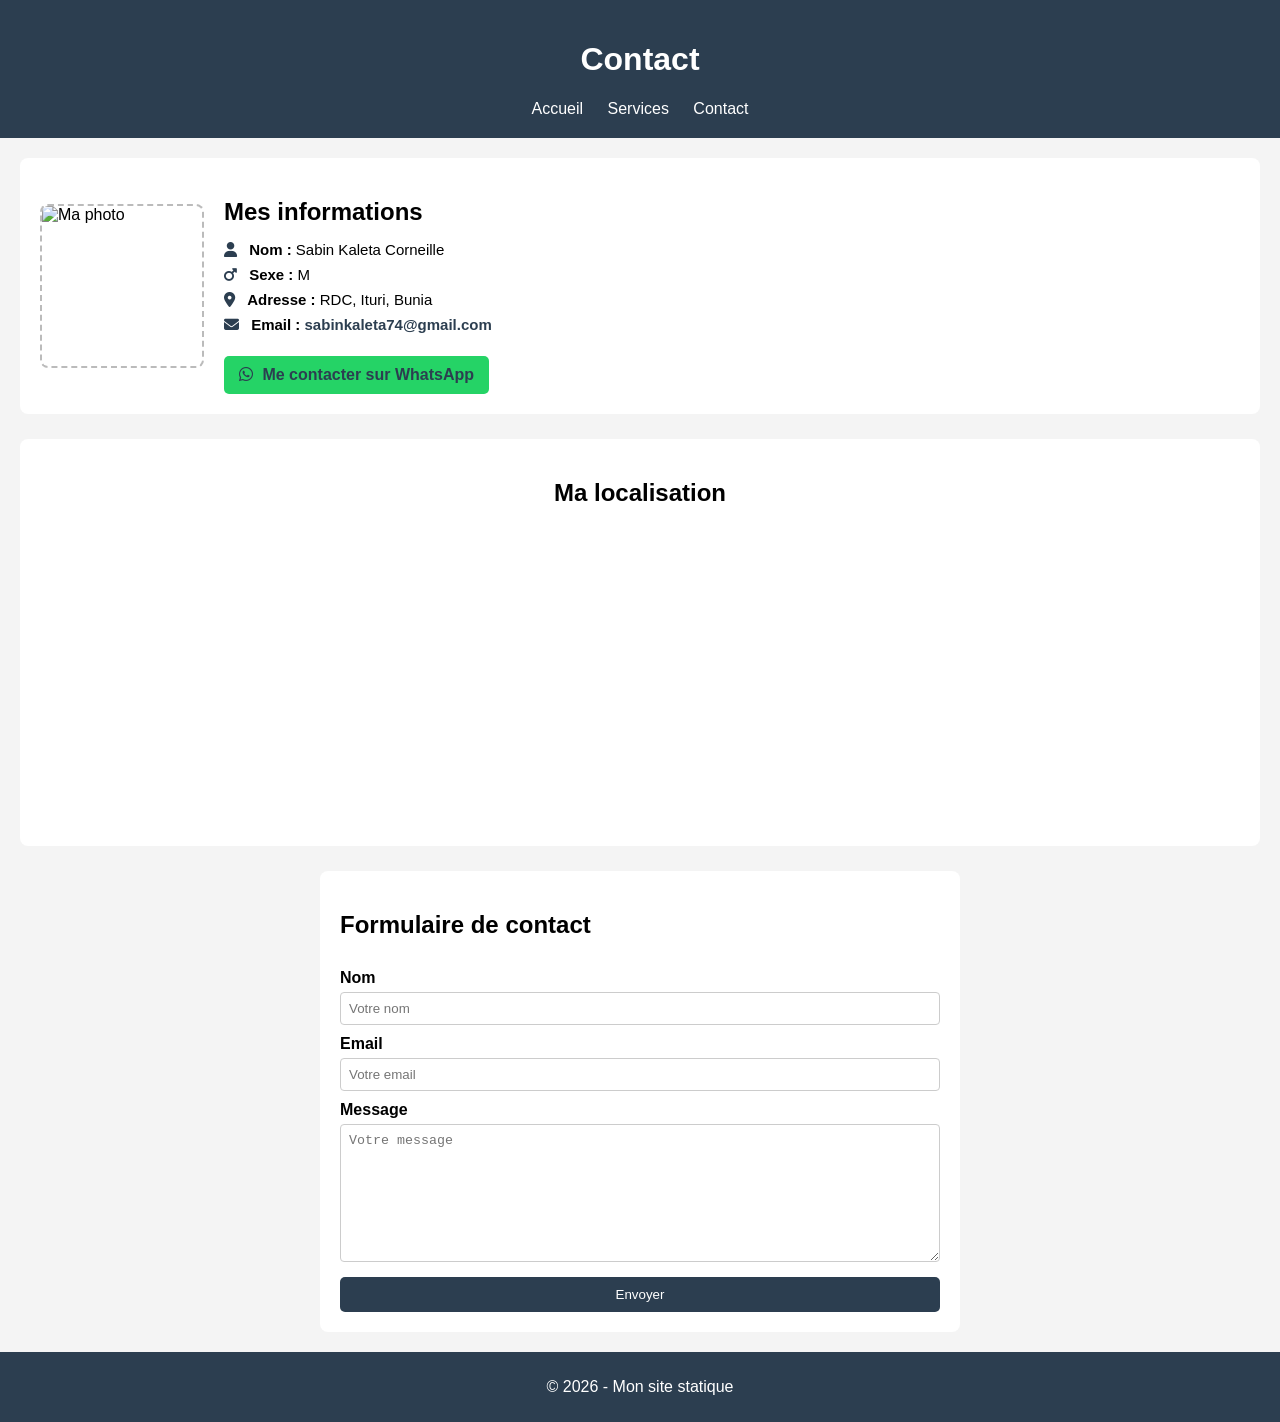
==== contact.html @ d9edfa47 "Add files via upload" ====
<!DOCTYPE html>
<html lang="fr">

<head>
    <meta charset="UTF-8">
    <title>Contact</title>

    <link rel="stylesheet" href="style.css">

    <!-- Icônes Font Awesome -->
    <link rel="stylesheet" href="https://cdnjs.cloudflare.com/ajax/libs/font-awesome/6.5.0/css/all.min.css">
</head>

<body>

    <header>
        <h1>Contact</h1>
        <nav>
            <a href="index.html">Accueil</a>
            <a href="services.html">Services</a>
            <a href="contact.html">Contact</a>
        </nav>
    </header>

    <main>

        <!-- INFOS PERSONNELLES -->
        <section class="contact-info">

            <div class="photo-zone">
                <img src="CORNEILLE.jpg" alt="Ma photo">
            </div>

            <div class="infos">
                <h2>Mes informations</h2>

                <p><i class="fas fa-user"></i> <strong>Nom :</strong> Sabin Kaleta Corneille</p>
                <p><i class="fas fa-mars"></i> <strong>Sexe :</strong> M</p>
                <p><i class="fas fa-location-dot"></i> <strong>Adresse :</strong> RDC, Ituri, Bunia</p>
                <p>
                    <i class="fas fa-envelope"></i>
                    <strong>Email :</strong>
                    <a href="mailto:sabinkaleta74@gmail.com">
                        sabinkaleta74@gmail.com
                    </a>
                </p>

                <!-- BOUTON WHATSAPP -->
                <a class="whatsapp-btn" href="https://wa.me/243000000000" target="_blank">
                    <i class="fab fa-whatsapp"></i> Me contacter sur WhatsApp
                </a>
            </div>

        </section>
        <!-- CARTE GOOGLE MAPS -->
        <section class="map">
            <h2>Ma localisation</h2>

            <iframe src="https://www.google.com/maps?q=Bunia,Ituri,RDC&output=embed" loading="lazy">
            </iframe>
        </section>


        <!-- FORMULAIRE -->
        <section class="contact">
            <h2>Formulaire de contact</h2>

            <form>
                <label>Nom</label>
                <input type="text" placeholder="Votre nom">

                <label>Email</label>
                <input type="email" placeholder="Votre email">

                <label>Message</label>
                <textarea placeholder="Votre message"></textarea>

                <button type="submit">Envoyer</button>
            </form>
        </section>

    </main>

    <footer>
        <p>© 2026 - Mon site statique</p>
    </footer>

</body>

</html>
---- style.css ----
body {
    font-family: Arial, sans-serif;
    margin: 0;
    background-color: #f4f4f4;
}

/* En-tête */
header {
    background-color: #2c3e50;
    color: white;
    padding: 20px;
    text-align: center;
}

nav a {
    color: white;
    margin: 0 10px;
    text-decoration: none;
}

/* Contenu */
main {
    padding: 20px;
}

section {
    background: white;
    padding: 15px;
    margin-bottom: 15px;
    border-radius: 5px;
}

/* Pied de page */
footer {
    background-color: #2c3e50;
    color: white;
    text-align: center;
    padding: 10px;
}
/* Services */
.services {
    display: flex;
    gap: 20px;
    justify-content: center;
    flex-wrap: wrap;
}

.service {
    background: white;
    width: 280px;
    padding: 20px;
    text-align: center;
    border-radius: 8px;
    box-shadow: 0 0 10px rgba(0,0,0,0.1);
}

.service i {
    font-size: 50px;
    color: #2c3e50;
    margin-bottom: 15px;
}

.service h2 {
    margin-bottom: 10px;
}
/* Contact */
.contact {
    max-width: 500px;
    margin: auto;
    background: white;
    padding: 20px;
    border-radius: 8px;
}

.contact form {
    display: flex;
    flex-direction: column;
}

.contact label {
    margin-top: 10px;
    font-weight: bold;
}

.contact input,
.contact textarea {
    padding: 8px;
    margin-top: 5px;
    border-radius: 4px;
    border: 1px solid #ccc;
}

.contact textarea {
    min-height: 100px;
}

.contact button {
    margin-top: 15px;
    padding: 10px;
    background-color: #2c3e50;
    color: white;
    border: none;
    border-radius: 5px;
    cursor: pointer;
}
/* Infos de contact */
.contact-info {
    display: flex;
    gap: 20px;
    background: white;
    padding: 20px;
    border-radius: 8px;
    margin-bottom: 20px;
    align-items: center;
    flex-wrap: wrap;
}

.photo-zone {
    width: 150px;
    height: 150px;
    border: 2px dashed #ccc;
    display: flex;
    align-items: center;
    justify-content: center;
}

.photo-zone img {
    width: 100%;
    height: 100%;
    object-fit: cover;
}

.infos {
    flex: 1;
}

.infos h2 {
    margin-bottom: 10px;
}

.infos a {
    color: #2c3e50;
    text-decoration: none;
    font-weight: bold;
}
/* ================= CONTACT INFOS ================= */

.contact-info {
    display: flex;
    gap: 20px;
    background: white;
    padding: 20px;
    border-radius: 8px;
    margin-bottom: 25px;
    align-items: center;
    flex-wrap: wrap;
}

.photo-zone {
    width: 160px;
    height: 160px;
    border: 2px dashed #bbb;
    border-radius: 8px;
    overflow: hidden;
}

.photo-zone img {
    width: 100%;
    height: 100%;
    object-fit: cover;
}

.infos {
    flex: 1;
}

.infos h2 {
    margin-bottom: 15px;
}

.infos p {
    margin: 8px 0;
    font-size: 15px;
}

.infos i {
    color: #2c3e50;
    margin-right: 8px;
}

.infos a {
    color: #2c3e50;
    text-decoration: none;
    font-weight: bold;
}

/* WhatsApp */
.whatsapp-btn {
    display: inline-block;
    margin-top: 15px;
    padding: 10px 15px;
    background-color: #25d366;
    color: white;
    border-radius: 5px;
    text-decoration: none;
}

.whatsapp-btn i {
    margin-right: 5px;
}

/* ================= FORMULAIRE ================= */

.contact {
    max-width: 600px;
    margin: auto;
    background: white;
    padding: 20px;
    border-radius: 8px;
}

.contact form {
    display: flex;
    flex-direction: column;
}

.contact label {
    margin-top: 10px;
    font-weight: bold;
}

.contact input,
.contact textarea {
    padding: 8px;
    margin-top: 5px;
    border-radius: 4px;
    border: 1px solid #ccc;
}

.contact textarea {
    min-height: 120px;
}

.contact button {
    margin-top: 15px;
    padding: 10px;
    background-color: #2c3e50;
    color: white;
    border: none;
    border-radius: 5px;
    cursor: pointer;
}

/* ================= RESPONSIVE MOBILE ================= */

@media (max-width: 768px) {
    .contact-info {
        flex-direction: column;
        text-align: center;
    }

    .infos {
        text-align: left;
    }
}
/* ================= CARTE ================= */

.map {
    background: white;
    padding: 20px;
    border-radius: 8px;
    margin-bottom: 25px;
}

.map h2 {
    margin-bottom: 15px;
    text-align: center;
}

.map iframe {
    width: 100%;
    height: 300px;
    border: none;
    border-radius: 8px;
}
/* ================= PORTFOLIO ================= */

header p {
    margin-top: 5px;
    font-style: italic;
}

.about, .skills, .projects, .objective {
    background: white;
    padding: 20px;
    margin-bottom: 20px;
    border-radius: 8px;
}

/* Compétences */
.skill-list {
    display: flex;
    gap: 20px;
    justify-content: center;
    flex-wrap: wrap;
}

.skill {
    width: 220px;
    text-align: center;
}

.skill i {
    font-size: 40px;
    color: #2c3e50;
    margin-bottom: 10px;
}

/* Projets */
.projects ul {
    list-style: none;
    padding-left: 0;
}

.projects li {
    margin-bottom: 8px;
    font-weight: bold;
}

/* Responsive */
@media (max-width: 768px) {
    .skill-list {
        flex-direction: column;
        align-items: center;
    }
}
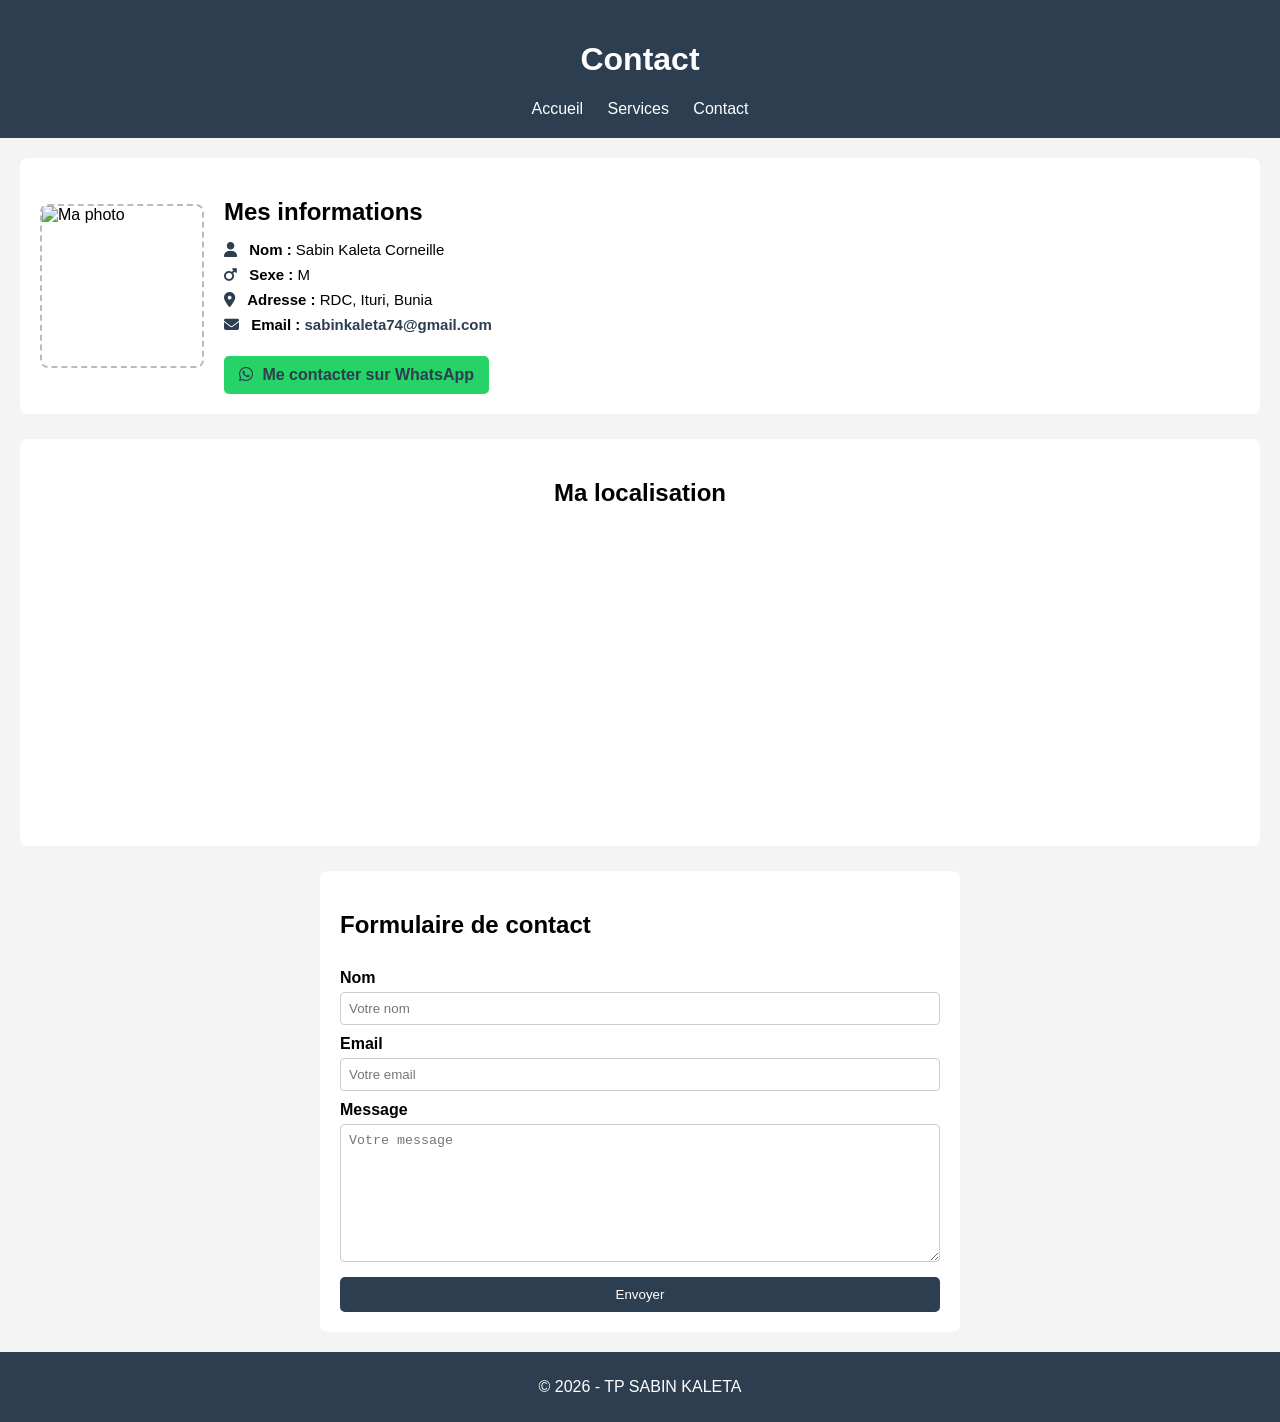
==== commit f33422ca: "Add files via upload" ====
--- a/contact.html
+++ b/contact.html
@@ -82,7 +82,7 @@
     </main>
 
     <footer>
-        <p>© 2026 - Mon site statique</p>
+        <p>© 2026 - TP SABIN KALETA</p>
     </footer>
 
 </body>
--- a/style.css
+++ b/style.css
@@ -334,3 +334,29 @@
         align-items: center;
     }
 }
+/* ================= PROJET TAXI ================= */
+
+.taxi-section {
+    background: white;
+    padding: 20px;
+    margin-bottom: 20px;
+    border-radius: 8px;
+}
+
+.actors {
+    display: flex;
+    gap: 20px;
+    justify-content: center;
+    flex-wrap: wrap;
+}
+
+.actor {
+    width: 220px;
+    text-align: center;
+}
+
+.actor i {
+    font-size: 40px;
+    color: #2c3e50;
+    margin-bottom: 10px;
+}
